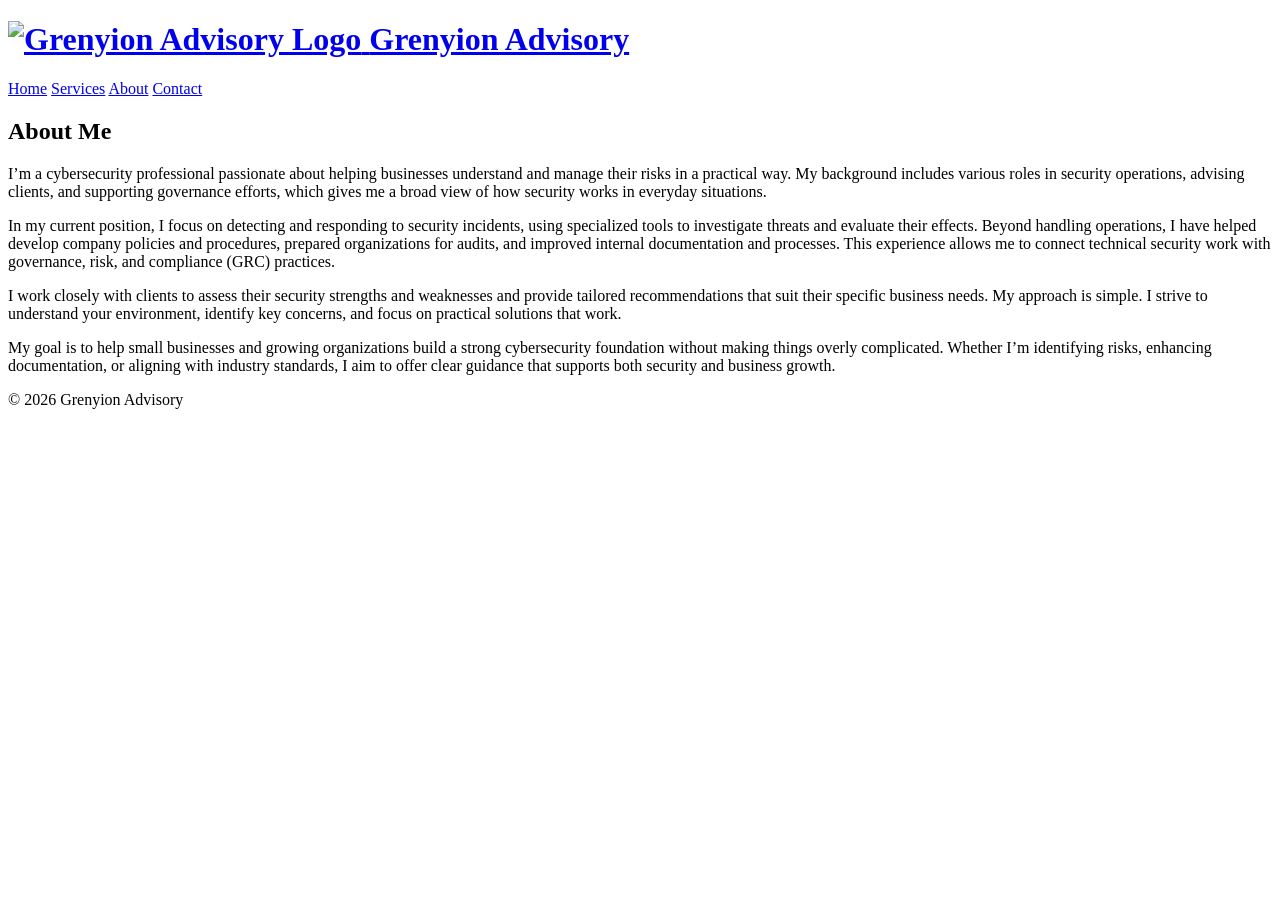
==== about/index.html @ 107e8fbe "Rename about.html to about/index.html" ====
<!DOCTYPE html>
<html lang="en">
<head>
  <meta charset="UTF-8" />
  <meta name="viewport" content="width=device-width, initial-scale=1.0"/>
  <title>About - Grenyion Advisory</title>
  <link rel="stylesheet" href="styles.css"/>
  <link rel="icon" href="favicon.ico" type="image/x-icon">
</head>
<body>

<header>
  <h1 class="logo">
  <a href="home.html">
    <img src="logo.png" alt="Grenyion Advisory Logo">
    <span>Grenyion Advisory</span>
  </a>
</h1>
  <nav>
    <a href="home.html">Home</a>
    <a href="services.html">Services</a>
    <a href="about.html">About</a>
    <a href="contact.html">Contact</a>
  </nav>
</header>

<section>
  <h2>About Me</h2>

  <p>
    I’m a cybersecurity professional passionate about helping businesses understand and manage their risks in a practical way. My background includes various roles in security operations, advising clients, and supporting governance efforts, which gives me a broad view of how security works in everyday situations.
  </p>

  <p>
    In my current position, I focus on detecting and responding to security incidents, using specialized tools to investigate threats and evaluate their effects. Beyond handling operations, I have helped develop company policies and procedures, prepared organizations for audits, and improved internal documentation and processes. This experience allows me to connect technical security work with governance, risk, and compliance (GRC) practices.
  </p>

  <p>
    I work closely with clients to assess their security strengths and weaknesses and provide tailored recommendations that suit their specific business needs. My approach is simple. I strive to understand your environment, identify key concerns, and focus on practical solutions that work.
  </p>

  <p>
    My goal is to help small businesses and growing organizations build a strong cybersecurity foundation without making things overly complicated. Whether I’m identifying risks, enhancing documentation, or aligning with industry standards, I aim to offer clear guidance that supports both security and business growth.
  </p>
</section>

<footer>
  <p>© 2026 Grenyion Advisory</p>
</footer>
<script src="script.js"></script>
</body>
</html>
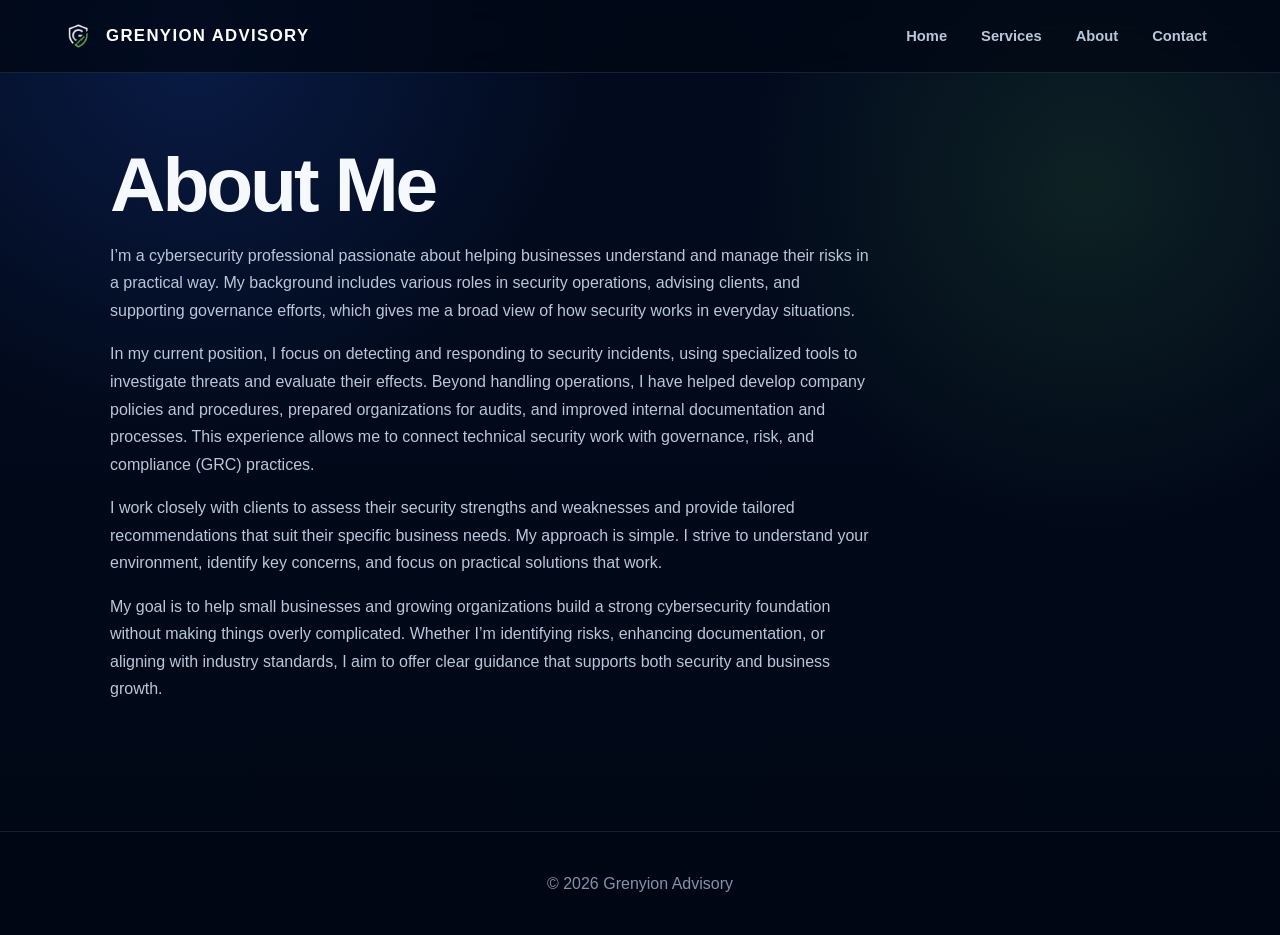
==== commit 5b54e53b: "Update index.html" ====
--- a/about/index.html
+++ b/about/index.html
@@ -4,23 +4,23 @@
   <meta charset="UTF-8" />
   <meta name="viewport" content="width=device-width, initial-scale=1.0"/>
   <title>About - Grenyion Advisory</title>
-  <link rel="stylesheet" href="styles.css"/>
-  <link rel="icon" href="favicon.ico" type="image/x-icon">
+  <link rel="stylesheet" href="../styles.css"/>
+  <link rel="icon" href="../favicon.ico" type="image/x-icon">
 </head>
 <body>
 
 <header>
   <h1 class="logo">
-  <a href="home.html">
-    <img src="logo.png" alt="Grenyion Advisory Logo">
+  <a href="/home">
+    <img src="../logo.png" alt="Grenyion Advisory Logo">
     <span>Grenyion Advisory</span>
   </a>
 </h1>
   <nav>
-    <a href="home.html">Home</a>
-    <a href="services.html">Services</a>
-    <a href="about.html">About</a>
-    <a href="contact.html">Contact</a>
+    <a href="/home">Home</a>
+    <a href="/services">Services</a>
+    <a href="/about">About</a>
+    <a href="/contact">Contact</a>
   </nav>
 </header>
 
@@ -47,6 +47,6 @@
 <footer>
   <p>© 2026 Grenyion Advisory</p>
 </footer>
-<script src="script.js"></script>
+<script src="../script.js"></script>
 </body>
 </html>
--- a/styles.css
+++ b/styles.css
@@ -0,0 +1,674 @@
+/* =========================
+   GRENYION ADVISORY — MODERN CYBER CONSULTING THEME
+========================= */
+
+:root {
+  --bg: #020b1f;
+  --bg-deep: #010714;
+  --navy: #061a36;
+  --navy-soft: #0b2748;
+  --panel: rgba(9, 28, 55, 0.72);
+  --panel-light: (13, 42, 76, 0.9);
+  --line: rgba(255, 255, 255, 0.10);
+  --line-green: rgba(92, 190, 79, 0.42);
+  --text: #f5f8fc;
+  --muted: #b8c7d9;
+  --muted-2: #8193aa;
+  --green: #5cbe4f;
+  --green-dark: #2f8c3f;
+  --blue: #2b65f6;
+  --white: #ffffff;
+  --shadow: 0 24px 70px rgba(0, 0, 0, 0.35);
+  --radius: 18px;
+  --max: 1160px;
+}
+
+* {
+  box-sizing: border-box;
+}
+
+html {
+  scroll-behavior: smooth;
+}
+
+body {
+  margin: 0;
+  font-family: Inter, "Segoe UI", Tahoma, Geneva, Verdana, sans-serif;
+  background:
+    radial-gradient(circle at 15% 5%, rgba(43, 101, 246, 0.18), transparent 28%),
+    radial-gradient(circle at 85% 20%, rgba(92, 190, 79, 0.13), transparent 26%),
+    linear-gradient(180deg, var(--bg) 0%, var(--bg-deep) 100%);
+  color: var(--text);
+  overflow-x: hidden;
+}
+
+body::before {
+  content: "";
+  position: fixed;
+  inset: 0;
+  pointer-events: none;
+  opacity: 0.22;
+  background-image:
+    linear-gradient(rgba(255,255,255,0.035) 1px, transparent 1px),
+    linear-gradient(90deg, rgba(255,255,255,0.035) 1px, transparent 1px);
+  background-size: 42px 42px;
+  mask-image: linear-gradient(to bottom, black, transparent 82%);
+  z-index: -1;
+}
+
+h1, h2, h3, h4 {
+  margin: 0;
+  color: var(--text);
+  line-height: 1.08;
+}
+
+h1, h2 {
+  letter-spacing: -0.04em;
+}
+
+h2 {
+  font-size: clamp(2.4rem, 6vw, 5.8rem);
+  max-width: 980px;
+}
+
+h3 {
+  font-size: clamp(1.7rem, 3vw, 2.8rem);
+  margin-bottom: 18px;
+}
+
+h4 {
+  font-size: 1.1rem;
+  margin-bottom: 12px;
+}
+
+p {
+  color: var(--muted);
+  line-height: 1.72;
+  font-size: 1rem;
+}
+
+a {
+  color: inherit;
+  text-decoration: none;
+}
+
+ul {
+  padding-left: 1.15rem;
+  color: var(--muted);
+}
+
+li {
+  margin-bottom: 10px;
+  line-height: 1.55;
+}
+
+strong {
+  color: var(--white);
+}
+
+hr {
+  border: 0;
+  border-top: 1px solid var(--line);
+  margin: 42px 0;
+}
+
+/* =========================
+   HEADER / NAV
+========================= */
+header {
+  position: sticky;
+  top: 0;
+  z-index: 1000;
+  display: flex;
+  justify-content: space-between;
+  align-items: center;
+  gap: 22px;
+  padding: 18px max(22px, calc((100vw - var(--max)) / 2));
+  background: rgba(1, 7, 20, 0.74);
+  border-bottom: 1px solid var(--line);
+  backdrop-filter: blur(18px);
+  transition: padding 0.28s ease, background 0.28s ease, box-shadow 0.28s ease;
+}
+
+header.scrolled {
+  padding-top: 12px;
+  padding-bottom: 12px;
+  background: rgba(1, 7, 20, 0.94);
+  box-shadow: 0 12px 40px rgba(0, 0, 0, 0.28);
+}
+
+header h1 {
+  position: relative;
+  display: flex;
+  align-items: center;
+  gap: 10px;
+  font-size: 1.05rem;
+  letter-spacing: 0.08em;
+  text-transform: uppercase;
+}
+
+nav {
+  display: flex;
+  align-items: center;
+  gap: 8px;
+  flex-wrap: wrap;
+}
+
+nav a {
+  position: relative;
+  padding: 10px 13px;
+  border-radius: 999px;
+  color: var(--muted);
+  font-size: 0.92rem;
+  font-weight: 600;
+  transition: color 0.22s ease, background 0.22s ease, transform 0.22s ease;
+}
+
+nav a::after {
+  content: "";
+  position: absolute;
+  left: 14px;
+  right: 14px;
+  bottom: 7px;
+  height: 2px;
+  background: linear-gradient(90deg, var(--green), var(--blue));
+  transform: scaleX(0);
+  transform-origin: left;
+  transition: transform 0.25s ease;
+}
+
+nav a:hover,
+nav a.active {
+  color: var(--white);
+  background: rgba(255, 255, 255, 0.06);
+  transform: translateY(-1px);
+}
+
+nav a:hover::after,
+nav a.active::after {
+  transform: scaleX(1);
+}
+
+.logo a {
+  display: flex;
+  align-items: center;
+  gap: 10px;
+  color: white;
+  text-decoration: none;
+}
+
+.logo span {
+  font-weight: 600;
+}
+
+.logo img {
+  height: 36px;
+  width: auto;
+  display: block;
+}
+
+/* =========================
+   PROMO BANNER
+========================= */
+.banner {
+  max-width: none;
+  margin: 0;
+  padding: 14px 22px;
+  text-align: center;
+  border-bottom: 1px solid var(--line-green);
+  background:
+    linear-gradient(90deg, rgba(92, 190, 79, 0.18), rgba(43, 101, 246, 0.16)),
+    rgba(5, 18, 38, 0.96);
+}
+
+.banner p {
+  display: inline-block;
+  margin: 0 14px 0 0;
+  color: var(--white);
+  font-size: 0.95rem;
+}
+
+.banner .cta {
+  padding: 9px 15px;
+  font-size: 0.82rem;
+}
+
+/* =========================
+   HERO SECTION
+========================= */
+.hero {
+  position: relative;
+  max-width: none;
+  min-height: 680px;
+  display: grid;
+  place-items: center;
+  padding: 110px 22px 90px;
+  text-align: center;
+  overflow: hidden;
+  background:
+    linear-gradient(180deg, rgba(6, 26, 54, 0.55), rgba(1, 7, 20, 0.8)),
+    radial-gradient(circle at 50% 10%, rgba(43, 101, 246, 0.30), transparent 35%);
+}
+
+.hero::before {
+  content: "";
+  position: absolute;
+  width: min(760px, 86vw);
+  height: min(760px, 86vw);
+  border: 1px solid rgba(92, 190, 79, 0.18);
+  border-radius: 50%;
+  background: radial-gradient(circle, rgba(92, 190, 79, 0.09), transparent 58%);
+  filter: blur(1px);
+  animation: slowPulse 7s ease-in-out infinite;
+}
+
+.hero::after {
+  content: "";
+  position: absolute;
+  inset: auto 0 0;
+  height: 180px;
+  background: linear-gradient(to bottom, transparent, var(--bg-deep));
+}
+
+.hero > * {
+  position: relative;
+  z-index: 1;
+}
+
+.hero h2 {
+  margin: 0 auto 22px;
+}
+
+.hero p {
+  max-width: 720px;
+  margin: 0 auto 30px;
+  font-size: 1.16rem;
+}
+
+.hero .cta + .cta,
+section .cta + .cta {
+  margin-left: 12px;
+}
+
+@keyframes slowPulse {
+  0%, 100% { transform: scale(0.98); opacity: 0.65; }
+  50% { transform: scale(1.04); opacity: 1; }
+}
+
+/* =========================
+   CTA BUTTONS
+========================= */
+.cta,
+button {
+  display: inline-flex;
+  align-items: center;
+  justify-content: center;
+  gap: 8px;
+  padding: 13px 22px;
+  min-height: 46px;
+  border: 0;
+  border-radius: 999px;
+  background: linear-gradient(135deg, var(--green), var(--green-dark));
+  color: #04101e;
+  font-weight: 800;
+  font-size: 0.92rem;
+  letter-spacing: 0.01em;
+  cursor: pointer;
+  box-shadow: 0 12px 32px rgba(92, 190, 79, 0.22);
+  transition: transform 0.22s ease, box-shadow 0.22s ease, filter 0.22s ease;
+}
+
+.cta::after,
+button::after {
+  content: "→";
+  transition: transform 0.22s ease;
+}
+
+.cta:hover,
+button:hover {
+  transform: translateY(-3px) scale(1.035);
+  box-shadow: 0 18px 42px rgba(92, 190, 79, 0.32);
+  filter: brightness(1.04);
+}
+
+.cta:hover::after,
+button:hover::after {
+  transform: translateX(4px);
+}
+
+/* =========================
+   SECTION LAYOUT
+========================= */
+section {
+  max-width: 1100px;
+  margin: 0 auto;
+  padding: 70px 20px;
+}
+
+section > p {
+  max-width: 760px;
+}
+
+section h3::before {
+  content: "";
+  display: block;
+  width: 56px;
+  height: 4px;
+  margin-bottom: 18px;
+  border-radius: 999px;
+  background: linear-gradient(90deg, var(--green), var(--blue));
+}
+
+/* =========================
+   CARDS / SERVICE GRID
+========================= */
+.cards {
+  display: grid;
+  grid-template-columns: repeat(auto-fit, minmax(300px, 1fr));
+  gap: 28px;
+  margin-top: 32px;
+}
+
+.card {
+  position: relative;
+  padding: 28px;
+  border-radius: 16px;
+  background: linear-gradient(180deg, rgba(12, 38, 72, 0.9), rgba(4, 17, 36, 0.9));
+  border: 1px solid rgba(255,255,255,0.08);
+  display: flex;
+  flex-direction: column;
+  justify-content: space-between;
+  min-height: 320px;
+  transition: all 0.25s ease;
+}
+
+.card:hover {
+  transform: translateY(-6px);
+  border-color: rgba(92,190,79,0.4);
+  box-shadow: 0 20px 60px rgba(0,0,0,0.4);
+}
+
+.icon {
+  width: 44px;
+  height: 44px;
+  border-radius: 12px;
+  display: flex;
+  align-items: center;
+  justify-content: center;
+  background: rgba(92,190,79,0.12);
+  border: 1px solid rgba(92,190,79,0.3);
+  margin-bottom: 14px;
+}
+
+.icon svg {
+  width: 20px;
+  height: 20px;
+  stroke: var(--green);
+}
+
+.badge {
+  position: absolute;
+  top: 14px;
+  right: 14px;
+  background: linear-gradient(135deg, var(--green), var(--green-dark));
+  color: #04101e;
+  padding: 6px 12px;
+  font-size: 11px;
+  border-radius: 999px;
+  font-weight: 700;
+}
+
+.card.popular {
+  border-color: rgba(92,190,79,0.5);
+  transform: translateY(-4px);
+}
+
+.card h4 {
+  margin-bottom: 10px;
+}
+
+.card p {
+  margin-bottom: 14px;
+}
+
+.card ul {
+  margin: 12px 0;
+  padding-left: 18px;
+}
+
+/* =========================
+   TABLE
+========================= */
+table {
+  width: 100%;
+  border-collapse: collapse;
+  margin-top: 30px;
+  border-radius: 12px;
+  overflow: hidden;
+}
+
+th, td {
+  padding: 14px;
+  text-align: center;
+  border-bottom: 1px solid rgba(255,255,255,0.08);
+}
+
+th {
+  background: rgba(92,190,79,0.12);
+  font-weight: 600;
+}
+
+tr:hover {
+  background: rgba(255,255,255,0.03);
+}
+
+/* =========================
+   BULLET LIST GRID (home.html value section)
+========================= */
+section:not(.banner):not(.hero) > ul {
+  display: grid;
+  grid-template-columns: repeat(auto-fit, minmax(240px, 1fr));
+  gap: 14px;
+  padding: 0;
+  margin-top: 24px;
+  list-style: none;
+}
+
+section:not(.banner):not(.hero) > ul > li {
+  position: relative;
+  margin: 0;
+  padding: 18px 18px 18px 46px;
+  border: 1px solid var(--line);
+  border-radius: 14px;
+  background: rgba(9, 28, 55, 0.58);
+  color: var(--muted);
+  transition: transform 0.24s ease, border-color 0.24s ease, background 0.24s ease;
+}
+
+section:not(.banner):not(.hero) > ul > li::before {
+  content: "";
+  position: absolute;
+  top: 20px;
+  left: 18px;
+  width: 14px;
+  height: 14px;
+  border-radius: 5px;
+  background: linear-gradient(135deg, var(--green), var(--blue));
+  box-shadow: 0 0 18px rgba(92,190,79,0.32);
+}
+
+section:not(.banner):not(.hero) > ul > li:hover {
+  transform: translateY(-4px);
+  border-color: var(--line-green);
+  background: rgba(13, 42, 76, 0.72);
+}
+
+/* =========================
+   ROADMAP (index.html)
+========================= */
+@media (min-width: 721px) {
+  .roadmap-step:nth-child(1) { grid-column: 1; grid-row: 1; }
+  .roadmap-step:nth-child(2) { grid-column: 3; grid-row: 1; }
+  .roadmap-step:nth-child(3) { grid-column: 1; grid-row: 2; }
+  .roadmap-step:nth-child(4) { grid-column: 3; grid-row: 2; }
+}
+
+/* =========================
+   FORMS
+========================= */
+form {
+  max-width: 760px;
+  margin-top: 28px;
+  padding: 28px;
+  border: 1px solid var(--line);
+  border-radius: var(--radius);
+  background: rgba(9, 28, 55, 0.68);
+  box-shadow: var(--shadow);
+}
+
+label {
+  display: inline-block;
+  margin-bottom: 8px;
+  color: var(--text);
+  font-weight: 700;
+}
+
+input,
+textarea {
+  width: 100%;
+  padding: 14px 15px;
+  border-radius: 12px;
+  border: 1px solid rgba(255,255,255,0.12);
+  background: rgba(1, 7, 20, 0.76);
+  color: var(--text);
+  font: inherit;
+  transition: border-color 0.22s ease, box-shadow 0.22s ease, background 0.22s ease;
+}
+
+input:focus,
+textarea:focus {
+  outline: none;
+  border-color: rgba(92,190,79,0.85);
+  box-shadow: 0 0 0 4px rgba(92,190,79,0.14);
+  background: rgba(1, 7, 20, 0.92);
+}
+
+textarea {
+  resize: vertical;
+  min-height: 170px;
+}
+
+/* =========================
+   SCROLL / MOTION HELPERS
+========================= */
+.reveal {
+  opacity: 0;
+  transform: translateY(24px);
+  transition: opacity 0.7s ease, transform 0.7s ease;
+}
+
+.reveal.is-visible {
+  opacity: 1;
+  transform: translateY(0);
+}
+
+/* =========================
+   FOOTER
+========================= */
+footer {
+  max-width: none;
+  margin-top: 42px;
+  padding: 38px 22px;
+  text-align: center;
+  border-top: 1px solid var(--line);
+  background: rgba(1, 7, 20, 0.82);
+}
+
+footer p {
+  margin: 0;
+  color: var(--muted-2);
+}
+
+/* =========================
+   RESPONSIVE
+========================= */
+@media (max-width: 900px) {
+  .cards,
+  .service-grid,
+  .card-grid {
+    grid-template-columns: repeat(2, minmax(0, 1fr));
+  }
+}
+
+@media (max-width: 720px) {
+  header {
+    align-items: flex-start;
+    flex-direction: column;
+  }
+
+  nav {
+    width: 100%;
+  }
+
+  nav a {
+    padding-left: 0;
+  }
+
+  .banner p {
+    display: block;
+    margin: 0 0 12px;
+  }
+
+  .hero {
+    min-height: 560px;
+    padding-top: 82px;
+  }
+
+  section {
+    padding: 54px 18px;
+  }
+
+  .cards,
+  .service-grid,
+  .card-grid {
+    grid-template-columns: 1fr;
+  }
+
+  .hero .cta + .cta,
+  section .cta + .cta {
+    margin-left: 0;
+    margin-top: 12px;
+  }
+
+  .cta,
+  button {
+    width: 100%;
+  }
+
+  /* Roadmap: single column on mobile */
+  .roadmap {
+    grid-template-columns: 1fr !important;
+    gap: 16px !important;
+  }
+
+  .roadmap-step,
+  .roadmap-step.lower-step {
+    grid-column: 1 !important;
+    grid-row: auto !important;
+    margin-top: 0 !important;
+  }
+
+  /* Table: tighter on small screens */
+  th, td {
+    padding: 10px 8px;
+    font-size: 0.82rem;
+  }
+}
+
+@media (prefers-reduced-motion: reduce) {
+  *, *::before, *::after {
+    animation: none !important;
+    scroll-behavior: auto !important;
+    transition: none !important;
+  }
+}
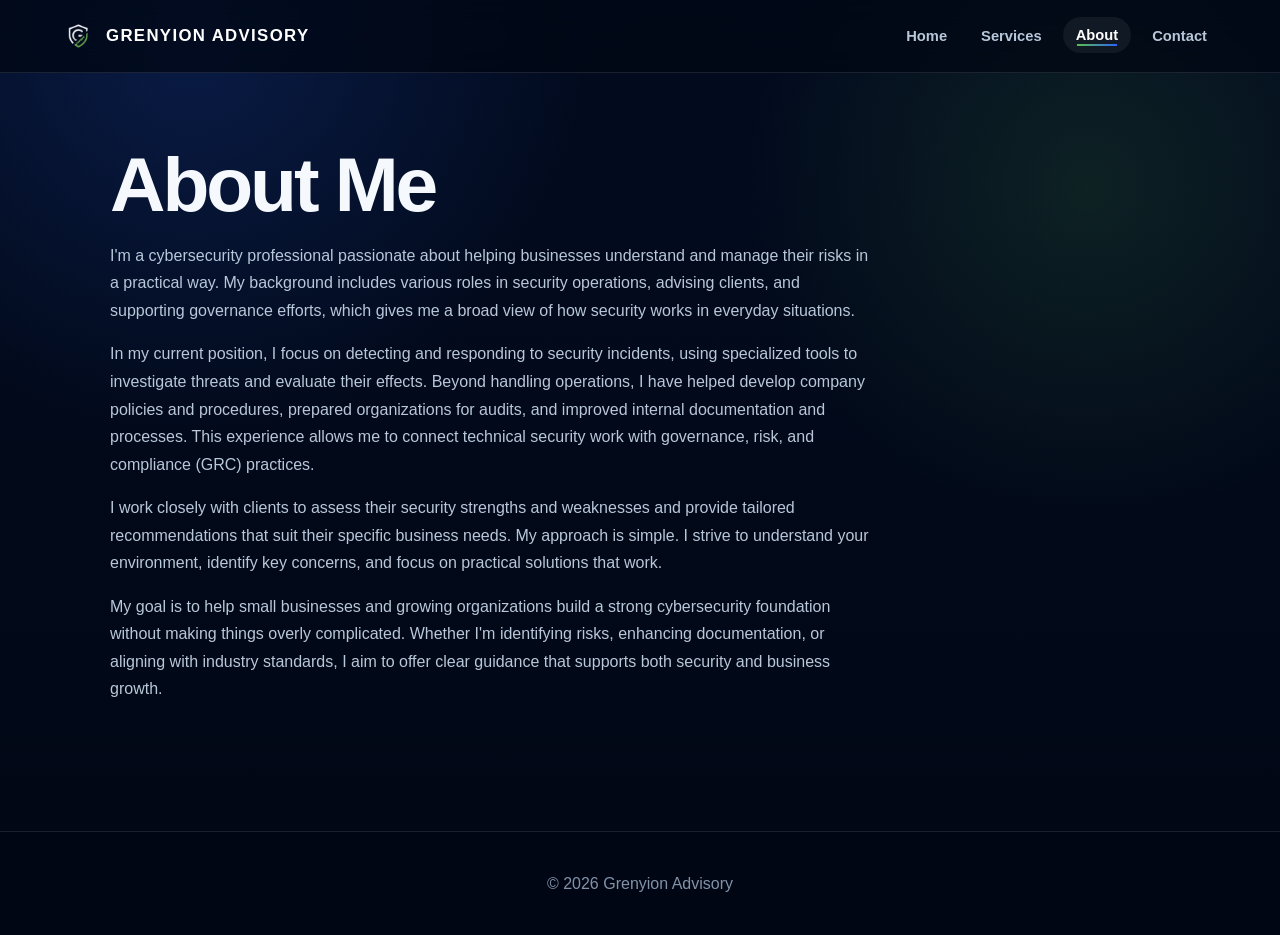
==== commit f96ebca1: "Add files via upload" ====
--- a/about/index.html
+++ b/about/index.html
@@ -4,22 +4,22 @@
   <meta charset="UTF-8" />
   <meta name="viewport" content="width=device-width, initial-scale=1.0"/>
   <title>About - Grenyion Advisory</title>
-  <link rel="stylesheet" href="../styles.css"/>
-  <link rel="icon" href="../favicon.ico" type="image/x-icon">
+  <link rel="stylesheet" href="/styles.css"/>
+  <link rel="icon" href="/favicon.ico" type="image/x-icon">
 </head>
 <body>
 
 <header>
   <h1 class="logo">
-  <a href="/home">
-    <img src="../logo.png" alt="Grenyion Advisory Logo">
-    <span>Grenyion Advisory</span>
-  </a>
-</h1>
+    <a href="/">
+      <img src="/logo.png" alt="Grenyion Advisory Logo">
+      <span>Grenyion Advisory</span>
+    </a>
+  </h1>
   <nav>
-    <a href="/home">Home</a>
+    <a href="/">Home</a>
     <a href="/services">Services</a>
-    <a href="/about">About</a>
+    <a href="/about" class="active">About</a>
     <a href="/contact">Contact</a>
   </nav>
 </header>
@@ -28,7 +28,7 @@
   <h2>About Me</h2>
 
   <p>
-    I’m a cybersecurity professional passionate about helping businesses understand and manage their risks in a practical way. My background includes various roles in security operations, advising clients, and supporting governance efforts, which gives me a broad view of how security works in everyday situations.
+    I'm a cybersecurity professional passionate about helping businesses understand and manage their risks in a practical way. My background includes various roles in security operations, advising clients, and supporting governance efforts, which gives me a broad view of how security works in everyday situations.
   </p>
 
   <p>
@@ -40,13 +40,14 @@
   </p>
 
   <p>
-    My goal is to help small businesses and growing organizations build a strong cybersecurity foundation without making things overly complicated. Whether I’m identifying risks, enhancing documentation, or aligning with industry standards, I aim to offer clear guidance that supports both security and business growth.
+    My goal is to help small businesses and growing organizations build a strong cybersecurity foundation without making things overly complicated. Whether I'm identifying risks, enhancing documentation, or aligning with industry standards, I aim to offer clear guidance that supports both security and business growth.
   </p>
 </section>
 
 <footer>
   <p>© 2026 Grenyion Advisory</p>
 </footer>
-<script src="../script.js"></script>
+
+<script src="/script.js"></script>
 </body>
 </html>
--- a/styles.css
+++ b/styles.css
@@ -255,9 +255,9 @@
   position: absolute;
   width: min(760px, 86vw);
   height: min(760px, 86vw);
-  border: 1px solid rgba(92, 190, 79, 0.18);
+  border: 1px solid rgba(92, 190, 79, 0.15);
   border-radius: 50%;
-  background: radial-gradient(circle, rgba(92, 190, 79, 0.09), transparent 58%);
+  background: radial-gradient(circle, rgba(92, 190, 79, 0.07), transparent 58%);
   filter: blur(1px);
   animation: slowPulse 7s ease-in-out infinite;
 }
@@ -266,8 +266,9 @@
   content: "";
   position: absolute;
   inset: auto 0 0;
-  height: 180px;
+  height: 220px;
   background: linear-gradient(to bottom, transparent, var(--bg-deep));
+  pointer-events: none;
 }
 
 .hero > * {
